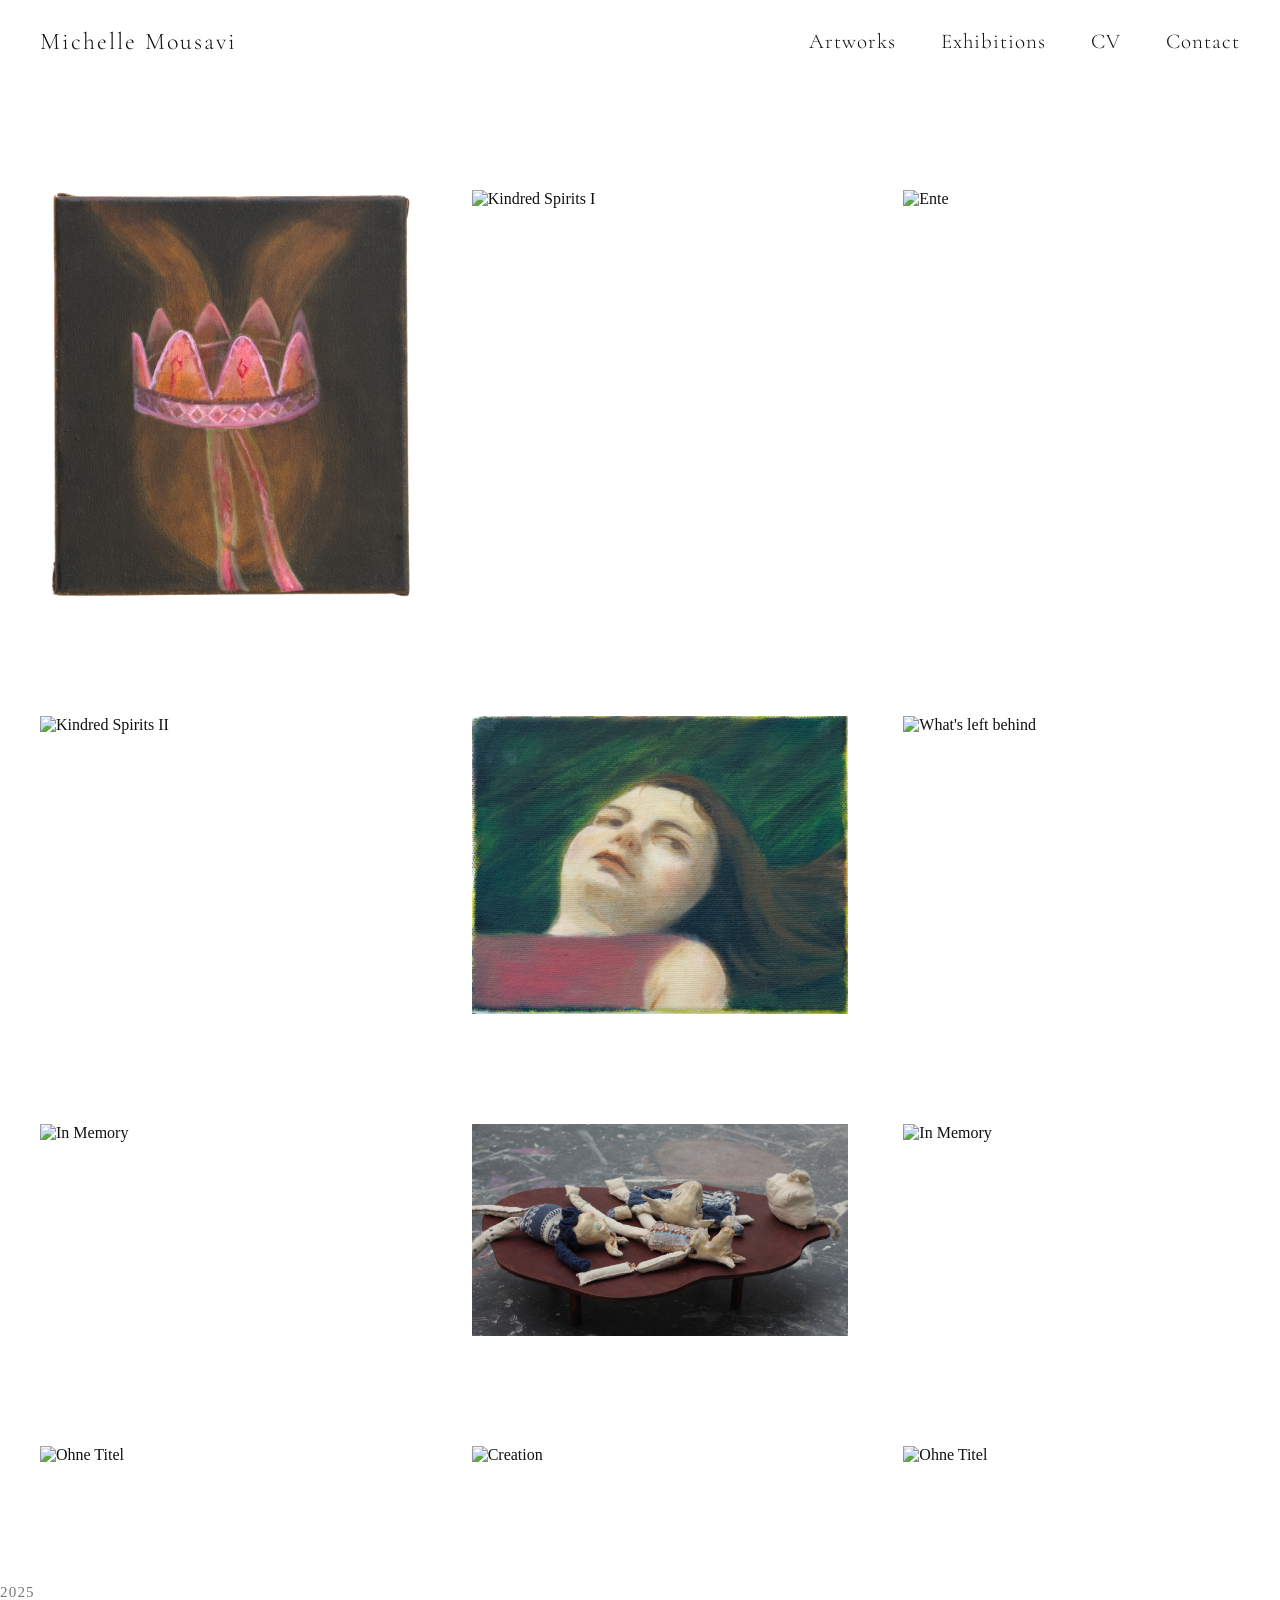
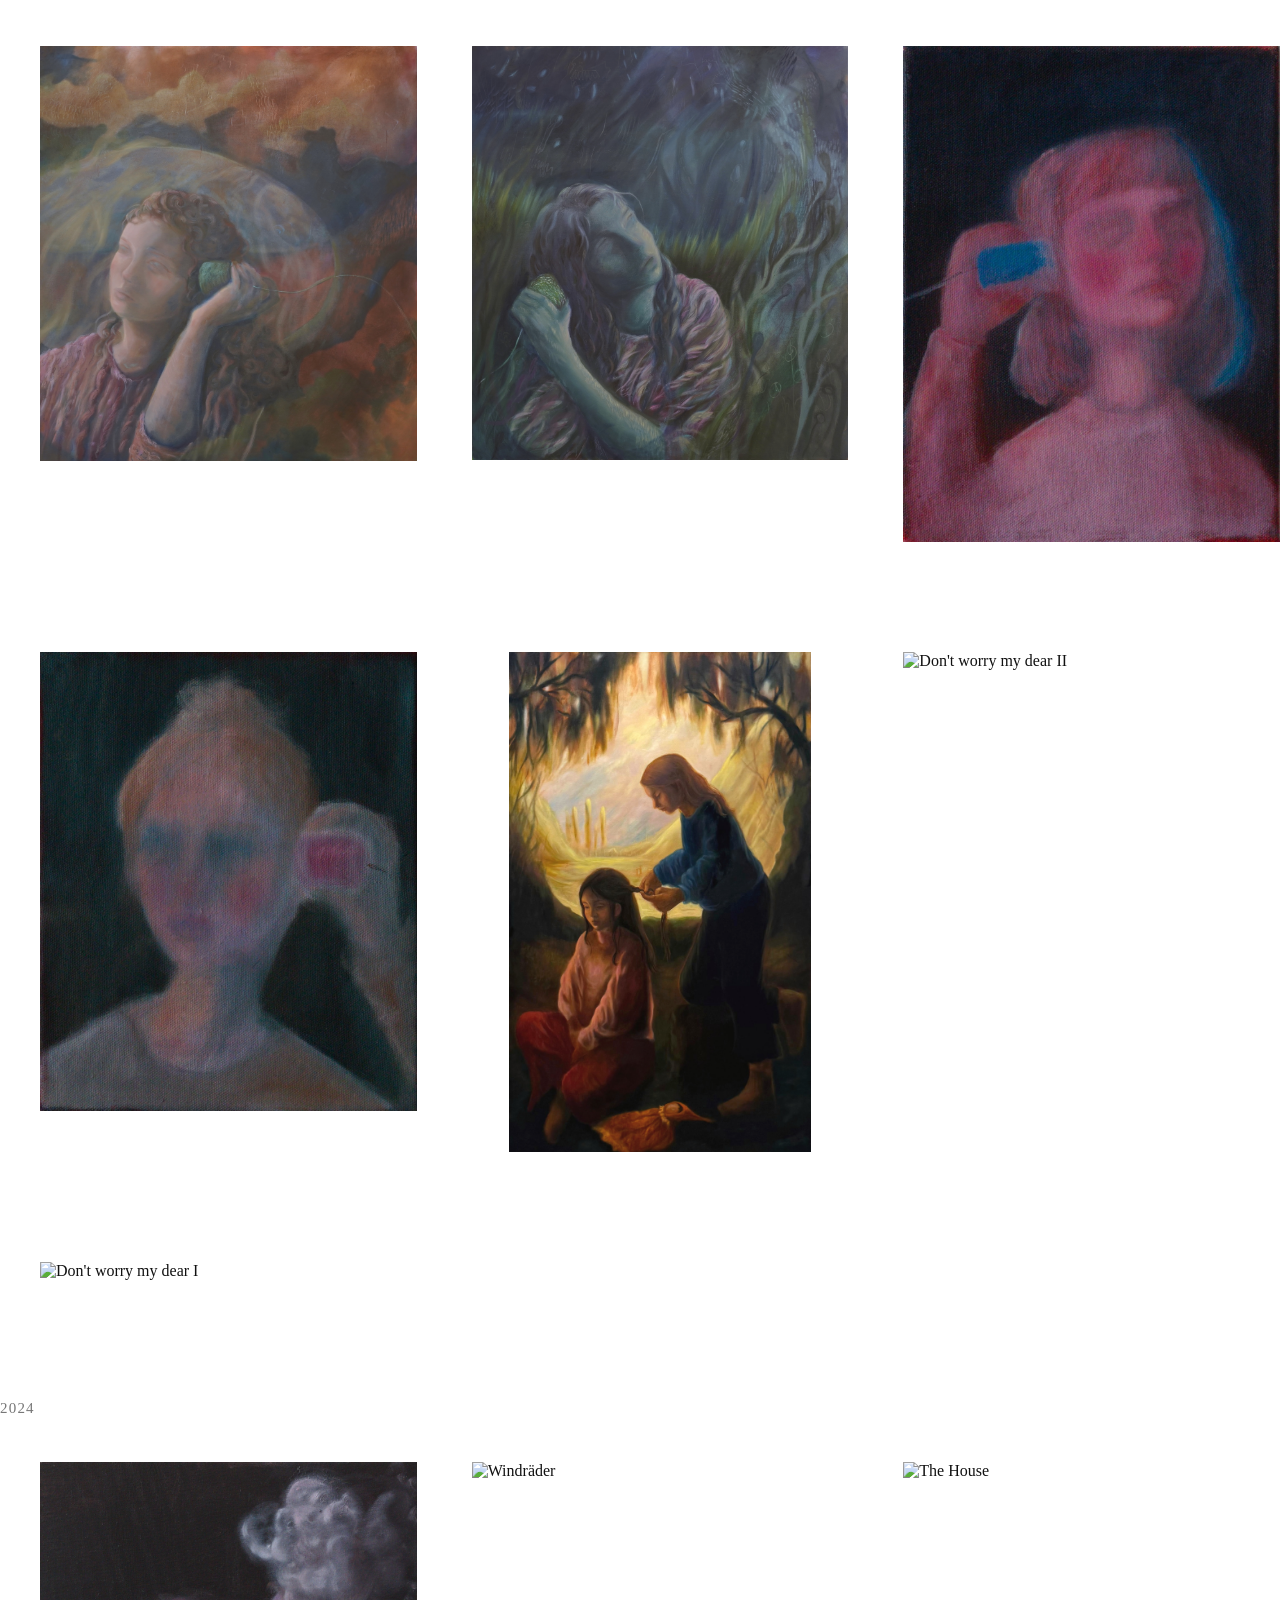
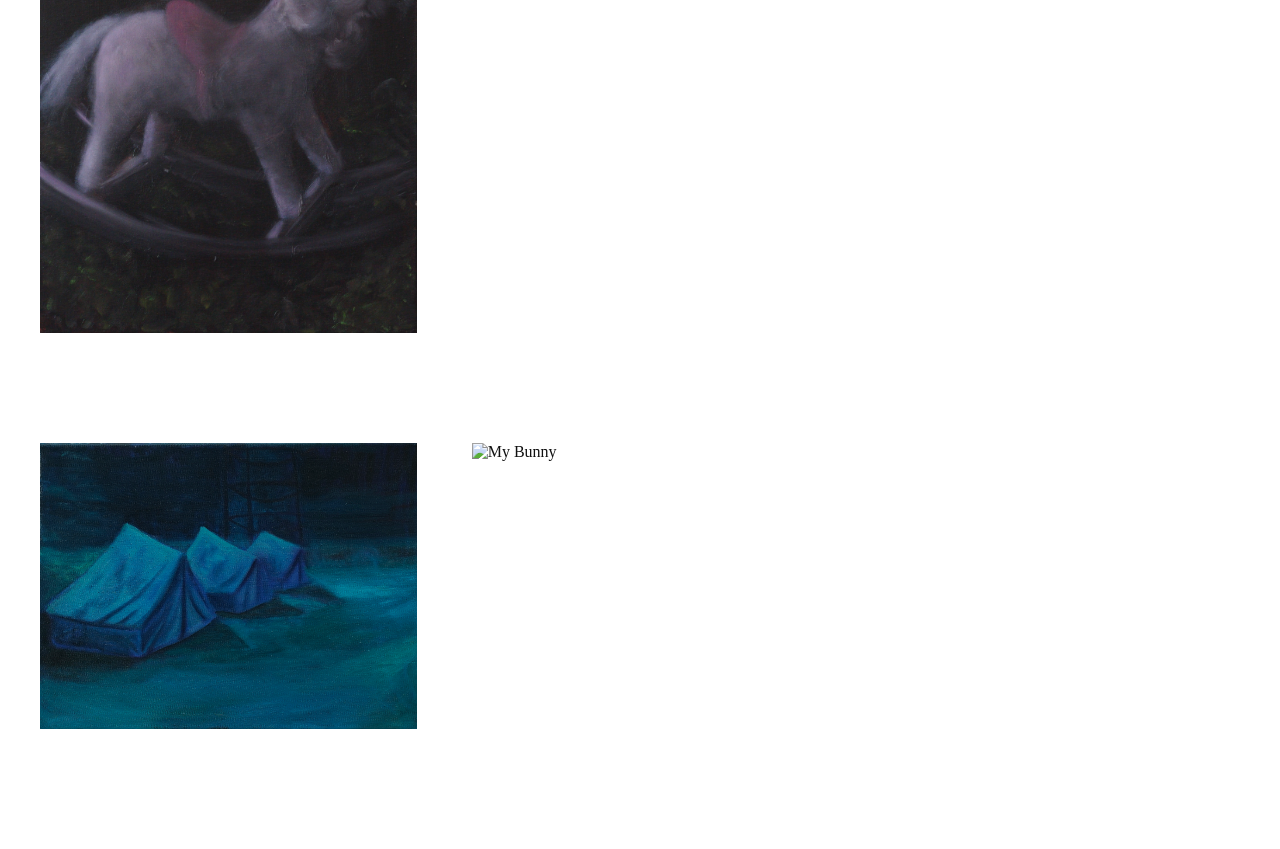
==== artworks.html @ 3b8786b0 "add website" ====
<!DOCTYPE html>
<html lang="en">

<head>

    <meta charset="UTF-8">

    <meta name="viewport" content="width=device-width, initial-scale=1.0">

    <title>Artworks — Michelle Mousavi</title>

    <link rel="preconnect" href="https://fonts.googleapis.com">
    <link rel="preconnect" href="https://fonts.gstatic.com" crossorigin>

    <link
        href="https://fonts.googleapis.com/css2?family=Cormorant+Garamond:wght@300;400&family=Inter:wght@300;400&display=swap"
        rel="stylesheet">

    <link rel="stylesheet" href="style.css">

</head>


<body class="artworks-page">


    <!-- =========================
         TOP MENU
         ========================= -->

    <nav class="top-menu artworks-top-menu">

        <a href="index.html" class="menu-name">
            Michelle Mousavi
        </a>

        <div class="menu-links">

            <a href="artworks.html">Artworks</a>
            <a href="exhibitions.html">Exhibitions</a>
            <a href="cv.html">CV</a>
            <a href="contact.html">Contact</a>

        </div>

    </nav>



    <!-- =========================
         ARTWORKS
         ========================= -->

    <main class="painting-content">


        <!-- =========================
             2026
             ========================= -->

        <section class="painting-year">

            <h2>2026</h2>

            <div class="painting-grid">


                <article class="painting-item">

                    <img
                        src="images/paintings/Alborz1-2026.jpg"
                        alt="Alborz I">

                    <div class="painting-info">

                        <h3>Alborz I</h3>
                        <p>2026</p>
                        <p>Oil on canvas</p>
                        <p>81 × 60 cm</p>

                    </div>

                </article>


              


                <article class="painting-item">

                    <img
                        src="images/paintings/The Companions-2026.jpg"
                        alt="The Companions">

                    <div class="painting-info">

                        <h3>The Companions</h3>
                        <p>2026</p>
                        <p>Oil on canvas</p>
                        <p>162 × 130 cm</p>

                    </div>

                </article>
                 <article class="painting-item">

                    <img
                        src="images/paintings/Alborz2-2026.jpg"
                        alt="Alborz II">

                    <div class="painting-info">

                        <h3>Alborz II</h3>
                        <p>2026</p>
                        <p>Oil on canvas</p>
                        <p>160 × 50 cm</p>

                    </div>

                </article>

                <article class="painting-item">

                    <img
                        src="images/paintings/Karuna-2026.jpg"
                        alt="Karūna">

                    <div class="painting-info">

                        <h3>Karūna</h3>
                        <p>2026</p>
                        <p>Oil on canvas</p>
                        <p>25 × 23 cm</p>

                    </div>

                </article>


               

                <article class="painting-item">

                    <img
                        src="images/paintings/Kindred Spirits1-2026.jpg"
                        alt="Kindred Spirits I">

                    <div class="painting-info">

                        <h3>Kindred Spirits I</h3>
                        <p>2026</p>
                        <p>Oil on canvas</p>
                        <p>140 × 180 cm</p>

                    </div>

                </article>
             <article class="painting-item">

                    <img
                        src="images/paintings/Ente-2026.jpg"
                        alt="Ente">

                    <div class="painting-info">

                        <h3>Ente</h3>
                        <p>2026</p>
                        <p>Oil on canvas</p>
                        <p>40 × 30 cm</p>

                    </div>

                </article>

                <article class="painting-item">

                    <img
                        src="images/paintings/Kindred Spirits2-2026.jpg"
                        alt="Kindred Spirits II">

                    <div class="painting-info">

                        <h3>Kindred Spirits II</h3>
                        <p>2026</p>
                        <p>Oil on canvas</p>
                        <p>30 × 25 cm</p>

                    </div>

                </article>
                 <article class="painting-item">

                    <img
                        src="images/paintings/portrait-2026.jpg"
                        alt="Ohne Titel">

                    <div class="painting-info">

                        <h3>Ohne Titel</h3>
                        <p>2026</p>
                        <p>Oil on canvas</p>
                        <p>18 × 23 cm</p>

                    </div>

                </article>

                <article class="painting-item">

                    <img
                        src="images/paintings/What's left behind-2026.jpg"
                        alt="What's left behind">

                    <div class="painting-info">

                        <h3>What's left behind</h3>
                        <p>2026</p>
                        <p>Oil on canvas</p>
                        <p>32 × 25 cm</p>

                    </div>

                </article>

                
       <article class="painting-item">

    <img
        src="images/paintings/Lamb-2026.JPG"
        alt="In Memory">

    <div class="painting-info">

        <h3>In Memory</h3>
        <p>2026</p>
        <p>Mixed media</p>
        <p></p>

    </div>

</article>


<article class="painting-item">

    <img
        src="images/paintings/tisch-2026.jpg"
        alt="In Memory">

    <div class="painting-info">

        <h3>In Memory</h3>
        <p>2026</p>
        <p>Mixed media</p>
        <p></p>

    </div>

</article>


<article class="painting-item">

    <img
        src="images/paintings/bunnysc-2026.jpg"
        alt="In Memory">

    <div class="painting-info">

        <h3>In Memory</h3>
        <p>2026</p>
        <p>Mixed media</p>
        <p></p>

    </div>

</article>
      


                <article class="painting-item">

                    <img
                        src="images/paintings/Box-2026.jpg"
                        alt="Ohne Titel">

                    <div class="painting-info">

                        <h3>Ohne Titel</h3>
                        <p>2026</p>
                        <p>Oil on canvas</p>
                        <p>81 × 60 cm</p>

                    </div>

                </article>
            <article class="painting-item">

                    <img
                        src="images/paintings/Creation-2026.jpg"
                        alt="Creation">

                    <div class="painting-info">

                        <h3>Creation</h3>
                        <p>2026</p>
                        <p>Oil on canvas</p>
                        <p>32 × 25 cm</p>

                    </div>

                </article>

                <article class="painting-item">

                    <img
                        src="images/paintings/Hase-2026.jpg"
                        alt="Ohne Titel">

                    <div class="painting-info">

                        <h3>Ohne Titel</h3>
                        <p>2026</p>
                        <p>Oil on canvas</p>
                        <p>32 × 25 cm</p>

                    </div>

                </article>


                

            </div>

        </section>



        <!-- =========================
             2025
             ========================= -->

        <section class="painting-year">

            <h2>2025</h2>

            <div class="painting-grid">


                <article class="painting-item">

                    <img
                        src="images/paintings/resonanz1-2025.jpg"
                        alt="Resonanz I">

                    <div class="painting-info">

                        <h3>Resonanz I</h3>
                        <p>2025</p>
                        <p>Oil on canvas</p>
                        <p>110 × 100 cm</p>

                    </div>

                </article>


                <article class="painting-item">

                    <img
                        src="images/paintings/resonanz2-2025.jpg"
                        alt="Resonanz II">

                    <div class="painting-info">

                        <h3>Resonanz II</h3>
                        <p>2025</p>
                        <p>Oil on canvas</p>
                        <p>110 × 100 cm</p>

                    </div>

                </article>


                <article class="painting-item">

                    <img
                        src="images/paintings/talk1.jpg"
                        alt="The way we talk I">

                    <div class="painting-info">

                        <h3>The way we talk I</h3>
                        <p>2025</p>
                        <p>Oil on canvas</p>
                        <p>33 × 25 cm</p>

                    </div>

                </article>


                <article class="painting-item">

                    <img
                        src="images/paintings/talk2.jpg"
                        alt="The way we talk II">

                    <div class="painting-info">

                        <h3>The way we talk II</h3>
                        <p>2025</p>
                        <p>Oil on canvas</p>
                        <p>32 × 26 cm</p>

                    </div>

                </article>


                <article class="painting-item">

                    <img
                        src="images/paintings/bobita-2025.JPEG"
                        alt="Bóbita">

                    <div class="painting-info">

                        <h3>Bóbita</h3>
                        <p>2025</p>
                        <p>Oil on canvas</p>
                        <p>130 × 80 cm</p>

                    </div>

                </article>


                <article class="painting-item">

                    <img
                        src="images/paintings/dontworry2.jpg"
                        alt="Don't worry my dear II">

                    <div class="painting-info">

                        <h3>Don't worry my dear II</h3>
                        <p>2025</p>
                        <p>Oil on canvas</p>
                        <p>50 × 60 cm</p>

                    </div>

                </article>


                <article class="painting-item">

                    <img
                        src="images/paintings/dontworry1.jpg"
                        alt="Don't worry my dear I">

                    <div class="painting-info">

                        <h3>Don't worry my dear I</h3>
                        <p>2025</p>
                        <p>Oil on canvas</p>
                        <p>30 × 40 cm</p>

                    </div>

                </article>

            </div>

        </section>



        <!-- =========================
             2024
             ========================= -->

        <section class="painting-year">

            <h2>2024</h2>

            <div class="painting-grid">


                <article class="painting-item">

                    <img
                        src="images/paintings/rockinghorse-2025.jpg"
                        alt="Rocking Horse">

                    <div class="painting-info">

                        <h3>Rocking Horse</h3>
                        <p>2024</p>
                        <p>Oil on canvas</p>
                        <p>40 × 30 cm</p>

                    </div>

                </article>


                <article class="painting-item">

                    <img
                        src="images/paintings/Windräder-2024.jpg"
                        alt="Windräder">

                    <div class="painting-info">

                        <h3>Windräder</h3>
                        <p>2024</p>
                        <p>Oil on canvas</p>
                        <p>150 × 130 cm</p>

                    </div>

                </article>
                 <article class="painting-item">

                    <img
                        src="images/paintings/house-2024.jpg"
                        alt="The House">

                    <div class="painting-info">

                        <h3> The House</h3>
                        <p>2024</p>
                        <p>Oil on canvas</p>
                        <p>30 × 30 cm</p>

                    </div>

                </article>
                 <article class="painting-item">

                    <img
                        src="images/paintings/tents-2024.JPG"
                        alt="Three tents">

                    <div class="painting-info">

                        <h3> Three tents</h3>
                        <p>2024</p>
                        <p>Oil on canvas</p>
                        <p>42 × 31 cm</p>

                    </div>

                </article>
                  <article class="painting-item">

                    <img
                        src="images/paintings/Mybunny-2024.jpg"
                        alt="My Bunny">

                    <div class="painting-info">

                        <h3> My Bunny</h3>
                        <p>2024</p>
                        <p>Oil on canvas</p>
                        <p>120 × 80 cm</p>

                    </div>

                </article>

            </div>

        </section>

    </main>



    <!-- =========================
         LIGHTBOX
         ========================= -->

    <div class="painting-lightbox" id="paintingLightbox">

        <button
            class="lightbox-close"
            id="lightboxClose"
            aria-label="Close">
            ×
        </button>

        <div class="lightbox-content">

            <img
                id="lightboxImage"
                src=""
                alt="">

            <div class="lightbox-info">

                <h3 id="lightboxTitle"></h3>

                <p id="lightboxYear"></p>

                <p id="lightboxMaterial"></p>

                <p id="lightboxSize"></p>

            </div>

        </div>

    </div>



    <!-- =========================
         SCRIPT
         ========================= -->

    <script>

        const paintings =
            document.querySelectorAll(".painting-item");

        const lightbox =
            document.getElementById("paintingLightbox");

        const lightboxImage =
            document.getElementById("lightboxImage");

        const lightboxTitle =
            document.getElementById("lightboxTitle");

        const lightboxYear =
            document.getElementById("lightboxYear");

        const lightboxMaterial =
            document.getElementById("lightboxMaterial");

        const lightboxSize =
            document.getElementById("lightboxSize");

        const lightboxClose =
            document.getElementById("lightboxClose");


        paintings.forEach(function(painting) {

            painting.addEventListener("click", function() {

                const image =
                    painting.querySelector("img");

                const info =
                    painting.querySelector(".painting-info");

                const details =
                    info.querySelectorAll("p");

                lightboxImage.src =
                    image.src;

                lightboxImage.alt =
                    image.alt;

                lightboxTitle.textContent =
                    info.querySelector("h3").textContent;

                lightboxYear.textContent =
                    details[0].textContent;

                lightboxMaterial.textContent =
                    details[1].textContent;

                lightboxSize.textContent =
                    details[2].textContent;

                lightbox.classList.add("lightbox-open");

                document.body.style.overflow = "hidden";

            });

        });


        function closePainting() {

            lightbox.classList.remove("lightbox-open");

            document.body.style.overflow = "";

        }


        lightboxClose.addEventListener(
            "click",
            closePainting
        );


        lightbox.addEventListener(
            "click",
            function(event) {

                if (event.target === lightbox) {

                    closePainting();

                }

            }
        );


        document.addEventListener(
            "keydown",
            function(event) {

                if (event.key === "Escape") {

                    closePainting();

                }

            }
        );

    </script>


</body>

</html>
---- style.css ----
/* =========================
   BASIC
   ========================= */

* {
    box-sizing: border-box;
}

body {
    margin: 0;
    padding: 0;
    width: 100%;
    min-height: 100%;
}

body {
    background: #ffffff;
    font-family: "Cormorant Garamond", serif;
}


/* =========================
   ENTRANCE
   ========================= */

.entrance {
    position: relative;

    width: 100vw;
    height: 100vh;
    height: 100dvh;

    overflow: hidden;

    background: #ffffff;
}


/* =========================
   MAIN IMAGE
   ========================= */

.entrance img {
    position: absolute;

    top: 0;
    left: 0;

    width: 100vw;
    height: 100vh;
    height: 100dvh;

    object-fit: cover;
    object-position: center center;

    display: block;
}


/* =========================
   SUBTLE WHITE FADE
   ========================= */

.entrance::after {
    content: "";

    position: absolute;
    inset: 0;

    background: rgba(255, 255, 255, 0.08);

    pointer-events: none;
}


/* =========================
   NAVIGATION
   ========================= */

.navigation {
    position: absolute;

    top: 30px;
    left: 35px;

    z-index: 20;

    display: flex;
    align-items: center;

    gap: 25px;
}


/* =========================
   ARTIST NAME BUTTON
   ========================= */

.artist-button {
    all: unset;

    position: relative;

    color: white;

    font-family: "Cormorant Garamond", serif;

    font-size: 24px;

    font-weight: 300;

    letter-spacing: 2px;

    cursor: pointer;

    white-space: nowrap;
}


/* =========================
   MENU SYMBOL
   ========================= */

.menu-symbol {
    all: unset;

    width: 25px;
    height: 20px;

    display: flex;
    flex-direction: column;
    justify-content: center;

    gap: 5px;

    cursor: pointer;

    position: relative;

    background: transparent !important;
    border: none !important;
    outline: none !important;
    box-shadow: none !important;

    padding: 0 !important;
    margin: 0 !important;

    appearance: none;
    -webkit-appearance: none;
}


/* Menu lines */

.menu-symbol span {
    display: block;

    width: 25px;
    height: 1px;

    background: white;

    transition:
        transform 0.45s ease,
        opacity 0.45s ease;
}


/* =========================
   MENU SYMBOL ANIMATION
   ========================= */

.navigation:hover .menu-symbol span:nth-child(1) {
    transform: translateX(-14px);
    transition-delay: 0s;
}

.navigation:hover .menu-symbol span:nth-child(2) {
    transform: translateX(-14px);
    transition-delay: 0.08s;
}

.navigation:hover .menu-symbol span:nth-child(3) {
    transform: translateX(-14px);
    transition-delay: 0.16s;
}


/* =========================
   TOP MENU
   ========================= */

.top-menu {
    position: absolute;

    top: 0;
    left: 0;

    z-index: 30;

    width: 100%;

    min-height: 82px;

    padding: 0 40px;

    background: #ffffff;

    border-bottom: 0px solid #d8d8d8;

    display: flex;
    align-items: center;

    justify-content: space-between;

    transform: translateY(-100%);

    transition:
        transform 0.8s cubic-bezier(0.22, 1, 0.36, 1);
}


/* Menu opens */

.top-menu.menu-open {
    transform: translateY(0);
}


/* =========================
   NAME INSIDE MENU
   ========================= */

.menu-name {
    all: unset;

    color: #111111;

    font-family: "Cormorant Garamond", serif;

    font-size: 24px;

    font-weight: 300;

    letter-spacing: 2px;

    cursor: pointer;

    white-space: nowrap;
}


/* =========================
   MENU LINKS
   ========================= */

.menu-links {
    display: flex;

    align-items: center;

    justify-content: flex-end;

    gap: 45px;

    white-space: nowrap;
}


.menu-links a {
    display: inline-block;

    color: #111111;

    text-decoration: none;

    font-family: "Cormorant Garamond", serif;

    font-size: 21px;

    font-weight: 300;

    letter-spacing: 1px;

    white-space: nowrap;

    transition: opacity 0.3s ease;
}


.menu-links a:hover {
    opacity: 0.45;
}


/* =================================================
   TABLET
   ================================================= */

@media (max-width: 900px) {

    .top-menu {
        padding: 0 25px;
    }

    .menu-links {
        gap: 25px;
    }

    .menu-links a {
        font-size: 18px;
    }

    .menu-name {
        font-size: 21px;
    }
}


/* =================================================
   PHONE
   ================================================= */

@media (max-width: 650px) {

    /* Entrance navigation */

    .navigation {
        top: 20px;
        left: 20px;

        gap: 18px;
    }


    .artist-button {
        font-size: 18px;

        letter-spacing: 1.5px;
    }


    .menu-symbol {
        width: 22px;
        height: 18px;

        gap: 4px;
    }


    .menu-symbol span {
        width: 22px;
    }


    /* -------------------------
       Open menu
       ------------------------- */

    .top-menu {
        min-height: 82px;

        padding: 12px 20px;

        display: grid;

        grid-template-columns: auto 1fr;

        align-items: center;

        column-gap: 20px;
    }


    /* Artist name */

    .menu-name {
        font-size: 17px;

        letter-spacing: 1.2px;

        white-space: nowrap;
    }


    /* -------------------------
       Links become a 2 × 2 grid
       ------------------------- */

    .menu-links {

        display: grid;

        grid-template-columns: repeat(2, auto);

        grid-template-rows: repeat(2, auto);

        justify-content: end;

        align-items: center;

        column-gap: 18px;

        row-gap: 2px;

        white-space: normal;
    }


    .menu-links a {

        display: block;

        font-size: 15px;

        line-height: 1.25;

        letter-spacing: 0.5px;

        white-space: nowrap;
    }

}


/* =================================================
   VERY SMALL PHONES
   ================================================= */

@media (max-width: 380px) {

    .top-menu {
        padding: 10px 15px;

        column-gap: 12px;
    }


    .menu-name {
        font-size: 15px;

        letter-spacing: 1px;
    }


    .menu-links {

        column-gap: 12px;

        row-gap: 1px;
    }


    .menu-links a {

        font-size: 14px;

        letter-spacing: 0.3px;
    }

}

/* =================================================
   CV PAGE
   ================================================= */

/* Gesamte CV-Seite */

.cv-page {
    background: #ffffff;
    color: #111111;

    font-family: Georgia, "Times New Roman", serif;
}


/* =================================================
   CV CONTENT
   ================================================= */

.cv-content {

    width: 100%;

    max-width: 1250px;

    margin: 0 auto;

    padding: 150px 60px 100px;

    display: grid;

    grid-template-columns: 320px 1fr;

    column-gap: 110px;

    align-items: start;
}


/* =================================================
   PORTRAIT
   ================================================= */

.cv-image {

    width: 100%;

    position: sticky;

    top: 120px;
}


.cv-image img {

    display: block;

    width: 100%;

    height: auto;

    object-fit: cover;
}


/* =================================================
   CV TEXT
   ================================================= */

.cv-text {

    max-width: 760px;
}


/* CV Überschrift */

.cv-text h1 {

    margin: 0 0 80px;

    font-family: Georgia, "Times New Roman", serif;

    font-size: 32px;

    font-weight: 400;

    letter-spacing: 0;
}


/* =================================================
   SECTIONS
   ================================================= */

.cv-section {

    margin-bottom: 85px;
}


/* EDUCATION / SELECTED EXHIBITIONS */

.cv-section h2 {

    margin: 0 0 35px;

    font-family: Georgia, "Times New Roman", serif;

    font-size: 16px;

    font-weight: 400;

    letter-spacing: 0;

    text-transform: uppercase;
}


/* =================================================
   SUBSECTIONS
   ================================================= */

.cv-subsection {

    margin-top: 50px;
}


/* SOLO / GROUP EXHIBITIONS */

.cv-subsection h3 {

    margin: 0 0 25px;

    font-family: Georgia, "Times New Roman", serif;

    font-size: 14px;

    font-weight: 400;

    letter-spacing: 0;
}


/* =================================================
   CV ENTRIES
   ================================================= */

.cv-entry {

    display: grid;

    grid-template-columns: 90px 1fr;

    column-gap: 25px;

    margin-bottom: 24px;

    font-family: Georgia, "Times New Roman", serif;

    font-size: 15px;

    line-height: 1.55;

    font-weight: 400;
}


/* Jahreszahlen */

.cv-year {

    font-weight: 400;

    letter-spacing: 0;
}


/* Beschreibung / Orte */

.cv-description {

    max-width: 650px;

    font-weight: 400;
}


/* =================================================
   AUSSTELLUNGSTITEL
   ================================================= */

/* Ausstellungstitel etwas stärker */

.cv-description strong {

    font-weight: 600;
}


/* Abstand zwischen mehreren Ausstellungen */

.cv-description div {

    margin-bottom: 8px;
}


.cv-description div:last-child {

    margin-bottom: 0;
}


/* =================================================
   TABLET
   ================================================= */

@media (max-width: 900px) {

    .cv-content {

        grid-template-columns: 220px 1fr;

        column-gap: 60px;

        padding: 130px 35px 80px;
    }


    .cv-text h1 {

        margin-bottom: 60px;

        font-size: 28px;
    }


    .cv-entry {

        grid-template-columns: 70px 1fr;

        column-gap: 18px;

        font-size: 14px;
    }

}


/* =================================================
   PHONE
   ================================================= */

@media (max-width: 650px) {

    .cv-content {

        display: block;

        padding: 110px 20px 60px;
    }


    /* Bild */

    .cv-image {

        position: relative;

        top: auto;

        width: 100%;

        max-width: 280px;

        margin-bottom: 55px;
    }


    /* CV Überschrift */

    .cv-text h1 {

        margin-bottom: 55px;

        font-size: 27px;
    }


    /* Sections */

    .cv-section {

        margin-bottom: 60px;
    }


    .cv-section h2 {

        margin-bottom: 30px;

        font-size: 14px;
    }


    /* Subsections */

    .cv-subsection {

        margin-top: 40px;
    }


    /* Entries */

    .cv-entry {

        grid-template-columns: 55px 1fr;

        column-gap: 15px;

        margin-bottom: 22px;

        font-size: 14px;

        line-height: 1.5;
    }

}


/* =================================================
   VERY SMALL PHONES
   ================================================= */

@media (max-width: 380px) {

    .cv-content {

        padding-left: 15px;

        padding-right: 15px;
    }


    .cv-entry {

        grid-template-columns: 50px 1fr;

        column-gap: 12px;

        font-size: 13px;
    }

}


/* =================================================
   AUSSTELLUNGSTITEL
   ================================================= */

/*
   Alles innerhalb von <strong>
   wird leicht fett dargestellt.

   Beispiel:

   <strong>Chasing Clouds</strong><br>
   Galerie Jakob

   Ergebnis:

   Chasing Clouds      ← leicht fett
   Galerie Jakob       ← normal
*/

.cv-description strong {

    font-weight: 500;
}


/* Abstand zwischen mehreren Ausstellungen */

.cv-description div {

    margin-bottom: 8px;
}


.cv-description div:last-child {

    margin-bottom: 0;
}


/* =================================================
   TABLET
   ================================================= */

@media (max-width: 900px) {

    .cv-content {

        grid-template-columns: 220px 1fr;

        column-gap: 60px;

        padding: 130px 35px 80px;
    }


    .cv-text h1 {

        margin-bottom: 60px;

        font-size: 28px;
    }


    .cv-entry {

        grid-template-columns: 70px 1fr;

        column-gap: 18px;

        font-size: 13px;
    }

}


/* =================================================
   PHONE
   ================================================= */

@media (max-width: 650px) {

    .cv-content {

        display: block;

        padding: 110px 20px 60px;
    }


    /* Bild */

    .cv-image {

        position: relative;

        top: auto;

        width: 100%;

        max-width: 280px;

        margin-bottom: 55px;
    }


    /* CV Überschrift */

    .cv-text h1 {

        margin-bottom: 55px;

        font-size: 26px;
    }


    /* Sections */

    .cv-section {

        margin-bottom: 60px;
    }


    .cv-section h2 {

        margin-bottom: 30px;

        font-size: 11px;
    }


    /* Subsections */

    .cv-subsection {

        margin-top: 40px;
    }


    /* Entries */

    .cv-entry {

        grid-template-columns: 55px 1fr;

        column-gap: 15px;

        margin-bottom: 22px;

        font-size: 13px;

        line-height: 1.55;
    }

}


/* =================================================
   VERY SMALL PHONES
   ================================================= */

@media (max-width: 380px) {

    .cv-content {

        padding-left: 15px;

        padding-right: 15px;
    }


    .cv-entry {

        grid-template-columns: 50px 1fr;

        column-gap: 12px;

        font-size: 12.5px;
    }

}
/* =================================================
   PERMANENT MENU ON INNER PAGES
   ================================================= */

.cv-top-menu {
    position: fixed;

    top: 0;
    left: 0;

    z-index: 100;

    width: 100%;

    min-height: 82px;

    padding: 0 40px;

    background: #ffffff;

    border-bottom: 0px solid #111111;

    display: flex;

    align-items: center;

    justify-content: space-between;

    transform: translateY(0);

    transition: none;
}
@media (max-width: 650px) {

    .cv-top-menu {
        min-height: 82px;

        padding: 12px 20px;

        display: grid;

        grid-template-columns: auto 1fr;

        align-items: center;

        column-gap: 20px;
    }

}

/* =================================================
   CONTACT PAGE
   ================================================= */

.contact-page {

    background: #ffffff;

    color: #111111;

    font-family: Georgia, "Times New Roman", serif;
}


/* =================================================
   PERMANENT MENU
   ================================================= */

.contact-top-menu {

    position: fixed;

    top: 0;
    left: 0;

    z-index: 100;

    width: 100%;

    min-height: 82px;

    padding: 0 40px;

    background: #ffffff;

    border-bottom: 0px solid #111111;

    display: flex;

    align-items: center;

    justify-content: space-between;

    transform: translateY(0);

    transition: none;
}


/* =================================================
   CONTACT CONTENT
   ================================================= */

.contact-content {

    max-width: 1250px;

    margin: 0 auto;

    padding: 220px 60px 100px;
}


/* =================================================
   CONTACT HEADING
   ================================================= */

.contact-content h1 {

    margin: 0 0 60px;

    font-family: Georgia, "Times New Roman", serif;

    font-size: 32px;

    font-weight: 400;

    letter-spacing: 0;
}


/* =================================================
   CONTACT DETAILS
   ================================================= */

.contact-details {

    display: flex;

    flex-direction: column;

    align-items: flex-start;

    gap: 18px;
}


.contact-details a {

    color: #111111;

    font-family: Georgia, "Times New Roman", serif;

    font-size: 17px;

    font-weight: 400;

    text-decoration: none;

    border-bottom: 1px solid transparent;

    transition:
        opacity 0.3s ease,
        border-color 0.3s ease;
}


.contact-details a:hover {

    opacity: 0.5;

    border-bottom-color: #111111;
}


/* =================================================
   MOBILE
   ================================================= */

@media (max-width: 650px) {

    .contact-top-menu {

        min-height: 82px;

        padding: 12px 20px;

        display: grid;

        grid-template-columns: auto 1fr;

        align-items: center;

        column-gap: 20px;
    }


    .contact-content {

        padding: 150px 20px 60px;
    }


    .contact-content h1 {

        margin-bottom: 45px;

        font-size: 27px;
    }


    .contact-details {

        gap: 16px;
    }


    .contact-details a {

        font-size: 15px;
    }

}


/* =================================================
   VERY SMALL PHONES
   ================================================= */

@media (max-width: 380px) {

    .contact-content {

        padding-left: 15px;

        padding-right: 15px;
    }

}

/* =================================================
   ARTWORKS PAGE
   ================================================= */

.artworks-page {

    background: #ffffff;

    color: #111111;

    font-family: Georgia, "Times New Roman", serif;
}


/* =================================================
   PERMANENT MENU
   ================================================= */

.artworks-top-menu {

    position: fixed;

    top: 0;
    left: 0;

    z-index: 100;

    width: 100%;

    min-height: 82px;

    padding: 0 40px;

    background: #ffffff;

    border-bottom: 0px solid #111111;

    display: flex;

    align-items: center;

    justify-content: space-between;

    transform: translateY(0);

    transition: none;
}


/* =================================================
   ARTWORK CATEGORIES
   ================================================= */

.artworks-content {

    width: 100%;

    padding: 140px 40px 80px;

    display: grid;

    grid-template-columns: 1fr 1fr;

    gap: 35px;
}


.artwork-category {

    position: relative;

    display: block;

    text-decoration: none;

    color: #111111;

    overflow: hidden;
}


/* Images */

.artwork-category img {

    display: block;

    width: 100%;

    height: 70vh;

    object-fit: cover;

    transition: transform 0.7s ease;
}


/* Slight image movement */

.artwork-category:hover img {

    transform: scale(1.02);
}


/* =================================================
   CATEGORY TITLE
   ================================================= */

.artwork-category-title {

    position: absolute;

    left: 30px;

    bottom: 25px;

    color: #ffffff;

    font-family: Georgia, "Times New Roman", serif;

    font-size: 24px;

    font-weight: 400;

    letter-spacing: 0;

    text-shadow: 0 1px 8px rgba(0, 0, 0, 0.15);

    transition: opacity 0.3s ease;
}


.artwork-category:hover .artwork-category-title {

    opacity: 0.65;
}


/* =================================================
   MOBILE
   ================================================= */

@media (max-width: 650px) {

    .artworks-top-menu {

        min-height: 82px;

        padding: 12px 20px;

        display: grid;

        grid-template-columns: auto 1fr;

        align-items: center;

        column-gap: 20px;
    }


    .artworks-content {

        display: flex;

        flex-direction: column;

        gap: 20px;

        padding: 110px 20px 50px;
    }


    .artwork-category img {

        height: 65vh;

        min-height: 400px;
    }


    .artwork-category-title {

        left: 20px;

        bottom: 18px;

        font-size: 22px;
    }

}


/* =================================================
   VERY SMALL PHONES
   ================================================= */

@media (max-width: 380px) {

    .artworks-content {

        padding-left: 15px;

        padding-right: 15px;
    }


    .artwork-category img {

        height: 55vh;

        min-height: 350px;
    }

}


/* =================================================
   EXHIBITIONS PAGE
   ================================================= */

.exhibitions-page {

    margin: 0;

    background: #ffffff;

    color: #111111;
}


/* =================================================
   TOP MENU
   ================================================= */

.artwork-inner-menu {

    position: fixed;

    top: 0;
    left: 0;

    z-index: 100;

    width: 100%;

    min-height: 82px;

    padding: 0 40px;

    background: #ffffff;

    border-bottom: 0px solid #111111;

    display: flex;

    align-items: center;

    justify-content: space-between;
}


/* =================================================
   GALLERY
   ================================================= */

.exhibitions-gallery {

    width: 100%;

    max-width: 1350px;

    margin: 0 auto;

    padding: 140px 50px 120px;

    display: flex;

    flex-direction: column;

    gap: 110px;
}


/* =================================================
   ALL IMAGES
   ================================================= */

.exhibitions-gallery img {

    display: block;

    height: auto;

    max-height: 620px;

    object-fit: contain;

    cursor: pointer;

    transition:
        opacity 0.4s ease,
        transform 0.5s ease;
}





/* =================================================
   INDIVIDUAL IMAGE SIZES
   ================================================= */

/* Landscape / first image */

.exhibitions-gallery {
    width: 100%;
    max-width: none;
    margin: 0;
    padding: 140px 0 120px;
}


/* =================================================
   TABLET
   ================================================= */

@media (max-width: 900px) {

    .exhibitions-gallery {

        padding: 125px 30px 90px;

        gap: 85px;
    }


    .exhibitions-gallery img {

        max-height: 520px;
    }


    .exhibitions-gallery img:nth-child(1) {

        width: 72%;
    }


    .exhibitions-gallery img:nth-child(2) {

        width: 42%;
    }


    .exhibitions-gallery img:nth-child(3) {

        width: 100%;

        margin-left: 8%;
    }


    .exhibitions-gallery img:nth-child(4) {

        width: 100%;
    }

}


/* =================================================
   MOBILE
   ================================================= */

@media (max-width: 650px) {

    .artwork-inner-menu {

        min-height: 82px;

        padding: 12px 20px;

        display: grid;

        grid-template-columns: auto 1fr;

        align-items: center;

        column-gap: 20px;
    }


    .exhibitions-gallery {

        padding: 110px 20px 70px;

        gap: 65px;
    }


    .exhibitions-gallery img {

        max-height: 450px;

        width: auto;
    }


    /* Landscape */

    .exhibitions-gallery img:nth-child(1) {

        width: 100%;

        margin-left: 0;
    }


    /* Portrait */

    .exhibitions-gallery img:nth-child(2) {

        width: 62%;

        margin-left: auto;
    }


    /* Third */

    .exhibitions-gallery img:nth-child(3) {

        width: 88%;

        margin-left: 0;
    }


    /* Fourth */

    .exhibitions-gallery img:nth-child(4) {

        width: 68%;

        margin-left: auto;
    }

}


/* =================================================
   VERY SMALL PHONES
   ================================================= */

@media (max-width: 380px) {

    .exhibitions-gallery {

        padding-left: 15px;

        padding-right: 15px;

        gap: 50px;
    }


    .exhibitions-gallery img {

        max-height: 380px;
    }


    .exhibitions-gallery img:nth-child(1) {

        width: 100%;
    }


    .exhibitions-gallery img:nth-child(2) {

        width: 68%;
    }


    .exhibitions-gallery img:nth-child(3) {

        width: 92%;
    }


    .exhibitions-gallery img:nth-child(4) {

        width: 74%;
    }

}

/* =================================================
   LEGAL LINKS
   ================================================= */

.legal-links {

    margin-top: 120px;

    display: flex;

    gap: 25px;

}


.legal-links a {

    color: #c8c8c8;

    text-decoration: none;

    font-family: Georgia, "Times New Roman", serif;

    font-size: 12px;

    font-weight: 400;

    transition: color 0.3s ease;

}


.legal-links a:hover {

    color: #999999;

}
/* =================================================
   LEGAL / PRIVACY PAGES
   ================================================= */

.legal-page {

    margin: 0;

    background: #ffffff;

    color: #111111;

    font-family: Georgia, "Times New Roman", serif;

}


/* =================================================
   CONTENT
   ================================================= */

.legal-content {

    width: 100%;

    max-width: 850px;

    margin: 0 auto;

    padding: 155px 40px 120px;

}


/* =================================================
   MAIN TITLE
   ================================================= */

.legal-content > h1 {

    margin: 0 0 90px;

    font-family: Georgia, "Times New Roman", serif;

    font-size: 32px;

    font-weight: 400;

}


/* =================================================
   SECTIONS
   ================================================= */

.legal-section {

    margin-bottom: 65px;

}


.legal-section h2 {

    margin: 0 0 25px;

    font-family: Georgia, "Times New Roman", serif;

    font-size: 15px;

    font-weight: 600;

}


.legal-section p {

    max-width: 680px;

    margin: 0 0 20px;

    font-family: Georgia, "Times New Roman", serif;

    font-size: 15px;

    line-height: 1.7;

    font-weight: 400;

}


/* =================================================
   LINKS
   ================================================= */

.legal-section a {

    color: #111111;

    text-decoration: none;

    border-bottom: 1px solid #d8d8d8;

    transition: opacity 0.3s ease;

}


.legal-section a:hover {

    opacity: 0.5;

}


/* =================================================
   MOBILE
   ================================================= */

@media (max-width: 650px) {

    .artwork-inner-menu {

        min-height: 82px;

        padding: 12px 20px;

        display: grid;

        grid-template-columns: auto 1fr;

        align-items: center;

        column-gap: 20px;

    }


    .legal-content {

        padding: 115px 20px 80px;

    }


    .legal-content > h1 {

        margin-bottom: 65px;

        font-size: 27px;

    }


    .legal-section {

        margin-bottom: 50px;

    }


    .legal-section h2 {

        font-size: 14px;

        margin-bottom: 20px;

    }


    .legal-section p {

        font-size: 14px;

        line-height: 1.65;

    }

}


/* =================================================
   VERY SMALL PHONES
   ================================================= */

@media (max-width: 380px) {

    .legal-content {

        padding-left: 15px;

        padding-right: 15px;

    }


    .legal-content > h1 {

        font-size: 25px;

    }


    .legal-section p {

        font-size: 13px;

    }

}

/* =================================================
   PAINTING GALLERY — REFINED ARTWORK OVERVIEW
   ================================================= */

.painting-year {
    width: 100%;
    margin: 0 0 120px;
}

.painting-year h2 {
    margin: 0 0 45px;

    font-family: Georgia, "Times New Roman", serif;
    font-size: 15px;
    font-weight: 400;
    letter-spacing: 0.08em;

    color: #777777;
}

/* =================================================
   GRID
   ================================================= */

.painting-grid {
    display: grid;

    grid-template-columns: repeat(3, 1fr);

    column-gap: 55px;
    row-gap: 110px;

    width: calc(100% - 40px);
    max-width: 1250px;

    margin-left: 40px;
}



/* =================================================
   INDIVIDUAL WORK
   ================================================= */

.painting-item {
    position: relative;

    display: block;

    width: 100%;

    cursor: pointer;

    overflow: visible;
}


/* =================================================
   IMAGE
   ================================================= */

.painting-item img {
    display: block;

    width: 100%;
    height: auto;

    max-height: 500px;

    object-fit: contain;

    transition:
        opacity 0.4s ease,
        transform 0.5s ease;
}


/* Elegant, very subtle hover */

.painting-item:hover img {
    opacity: 0.88;
    transform: scale(1.008);
}


/* =================================================
   INFORMATION
   Hidden in overview.
   It is still present in HTML and used by JS
   for the lightbox.
   ================================================= */

.painting-info {
    display: none;
}


/* =================================================
   TABLET
   ================================================= */

@media (max-width: 900px) {

    .painting-grid {
        grid-template-columns: repeat(2, minmax(0, 1fr));

        column-gap: 35px;
        row-gap: 75px;
    }

    .painting-year {
        margin-bottom: 90px;
    }

    .painting-year h2 {
        margin-bottom: 35px;
        font-size: 14px;
    }

    .painting-item img {
        max-height: 480px;
    }
}


/* =================================================
   MOBILE
   ================================================= */

@media (max-width: 650px) {

    .painting-year {
        margin-bottom: 75px;
    }

    .painting-year h2 {
        margin-bottom: 30px;

        font-size: 14px;
        letter-spacing: 0.06em;
    }

    .painting-grid {
        grid-template-columns: 1fr;

        column-gap: 0;
        row-gap: 55px;

        max-width: 600px;
    }

    .painting-item img {
        max-height: none;
    }
}


/* =================================================
   VERY SMALL PHONES
   ================================================= */

@media (max-width: 380px) {

    .painting-grid {
        row-gap: 45px;
    }

    .painting-year h2 {
        font-size: 13px;
    }
}
/* =================================================
   PAINTING LIGHTBOX
   ================================================= */

.painting-lightbox {

    position: fixed;

    inset: 0;

    z-index: 500;

    display: flex;

    align-items: center;
    justify-content: center;

    padding: 60px;

    background: rgba(255, 255, 255, 0.96);

    opacity: 0;

    visibility: hidden;

    pointer-events: none;

    transition:
        opacity 0.35s ease,
        visibility 0.35s ease;
}


/* OPEN */

.painting-lightbox.lightbox-open {

    opacity: 1;

    visibility: visible;

    pointer-events: auto;
}


/* =================================================
   LIGHTBOX CONTENT
   ================================================= */

.lightbox-content {

    display: flex;

    align-items: center;

    justify-content: center;

    gap: 70px;

    max-width: 1200px;

    width: 100%;

    max-height: 90vh;
}


/* =================================================
   LARGE IMAGE
   ================================================= */

.lightbox-content > img {

    display: block;

    width: auto;

    max-width: 72vw;

    max-height: 82vh;

    object-fit: contain;
}


/* =================================================
   INFORMATION
   ================================================= */

.lightbox-info {

    width: 210px;

    flex-shrink: 0;

    font-family: Georgia, "Times New Roman", serif;

    color: #111111;
}


.lightbox-info h3 {

    margin: 0 0 22px;

    font-size: 21px;

    font-weight: 400;

    line-height: 1.25;
}


.lightbox-info p {

    margin: 0 0 7px;

    font-size: 14px;

    line-height: 1.4;

    font-weight: 400;
}


/* =================================================
   CLOSE
   ================================================= */

.lightbox-close {

    position: absolute;

    top: 25px;

    right: 35px;

    border: none;

    background: none;

    padding: 0;

    font-family: Georgia, "Times New Roman", serif;

    font-size: 34px;

    font-weight: 300;

    color: #111111;

    cursor: pointer;

    line-height: 1;

    transition: opacity 0.3s ease;
}


.lightbox-close:hover {

    opacity: 0.45;
}


/* =================================================
   MOBILE
   ================================================= */

@media (max-width: 650px) {

    .painting-lightbox {

        padding: 30px 20px;

        align-items: center;
    }


    .lightbox-content {

        display: flex;

        flex-direction: column;

        gap: 25px;

        max-height: 90vh;
    }


    .lightbox-content > img {

        max-width: 88vw;

        max-height: 62vh;

        width: auto;
    }


    .lightbox-info {

        width: 100%;

        max-width: 88vw;

        text-align: left;
    }


    .lightbox-info h3 {

        margin-bottom: 10px;

        font-size: 19px;
    }


    .lightbox-info p {

        margin-bottom: 4px;

        font-size: 13px;
    }


    .lightbox-close {

        top: 18px;

        right: 20px;

        font-size: 30px;
    }

}
/* =================================================
   EXHIBITIONS — PERMANENT TOP MENU
   ================================================= */

.exhibitions-top-menu {

    position: fixed;

    top: 0;
    left: 0;

    z-index: 1000;

    width: 100%;

    min-height: 82px;

    padding: 0 40px;

    background: #ffffff;

    display: flex;

    align-items: center;

    justify-content: space-between;

    transform: translateY(0);

    transition: none;
}


/* =================================================
   MOBILE
   ================================================= */

@media (max-width: 650px) {

    .exhibitions-top-menu {

        min-height: 82px;

        padding: 12px 20px;

        display: grid;

        grid-template-columns: auto 1fr;

        align-items: center;

        column-gap: 20px;
    }

}
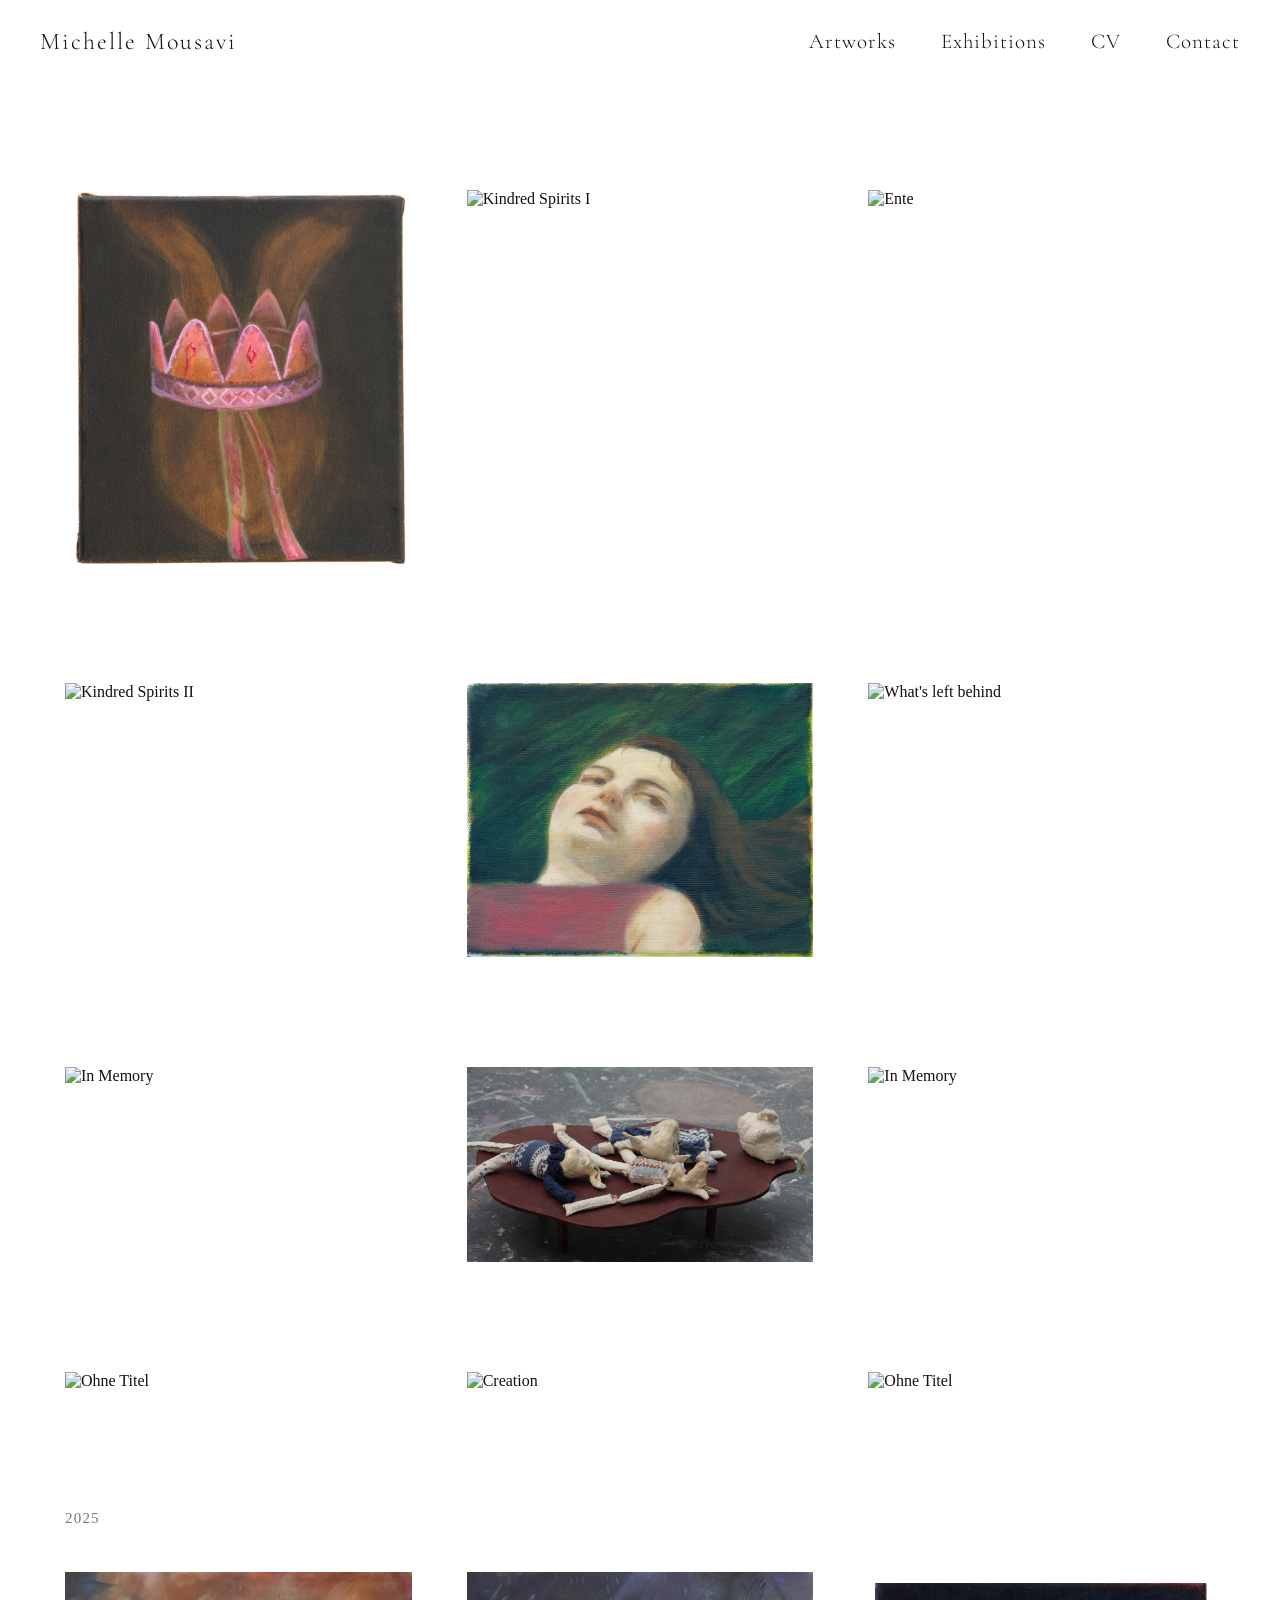
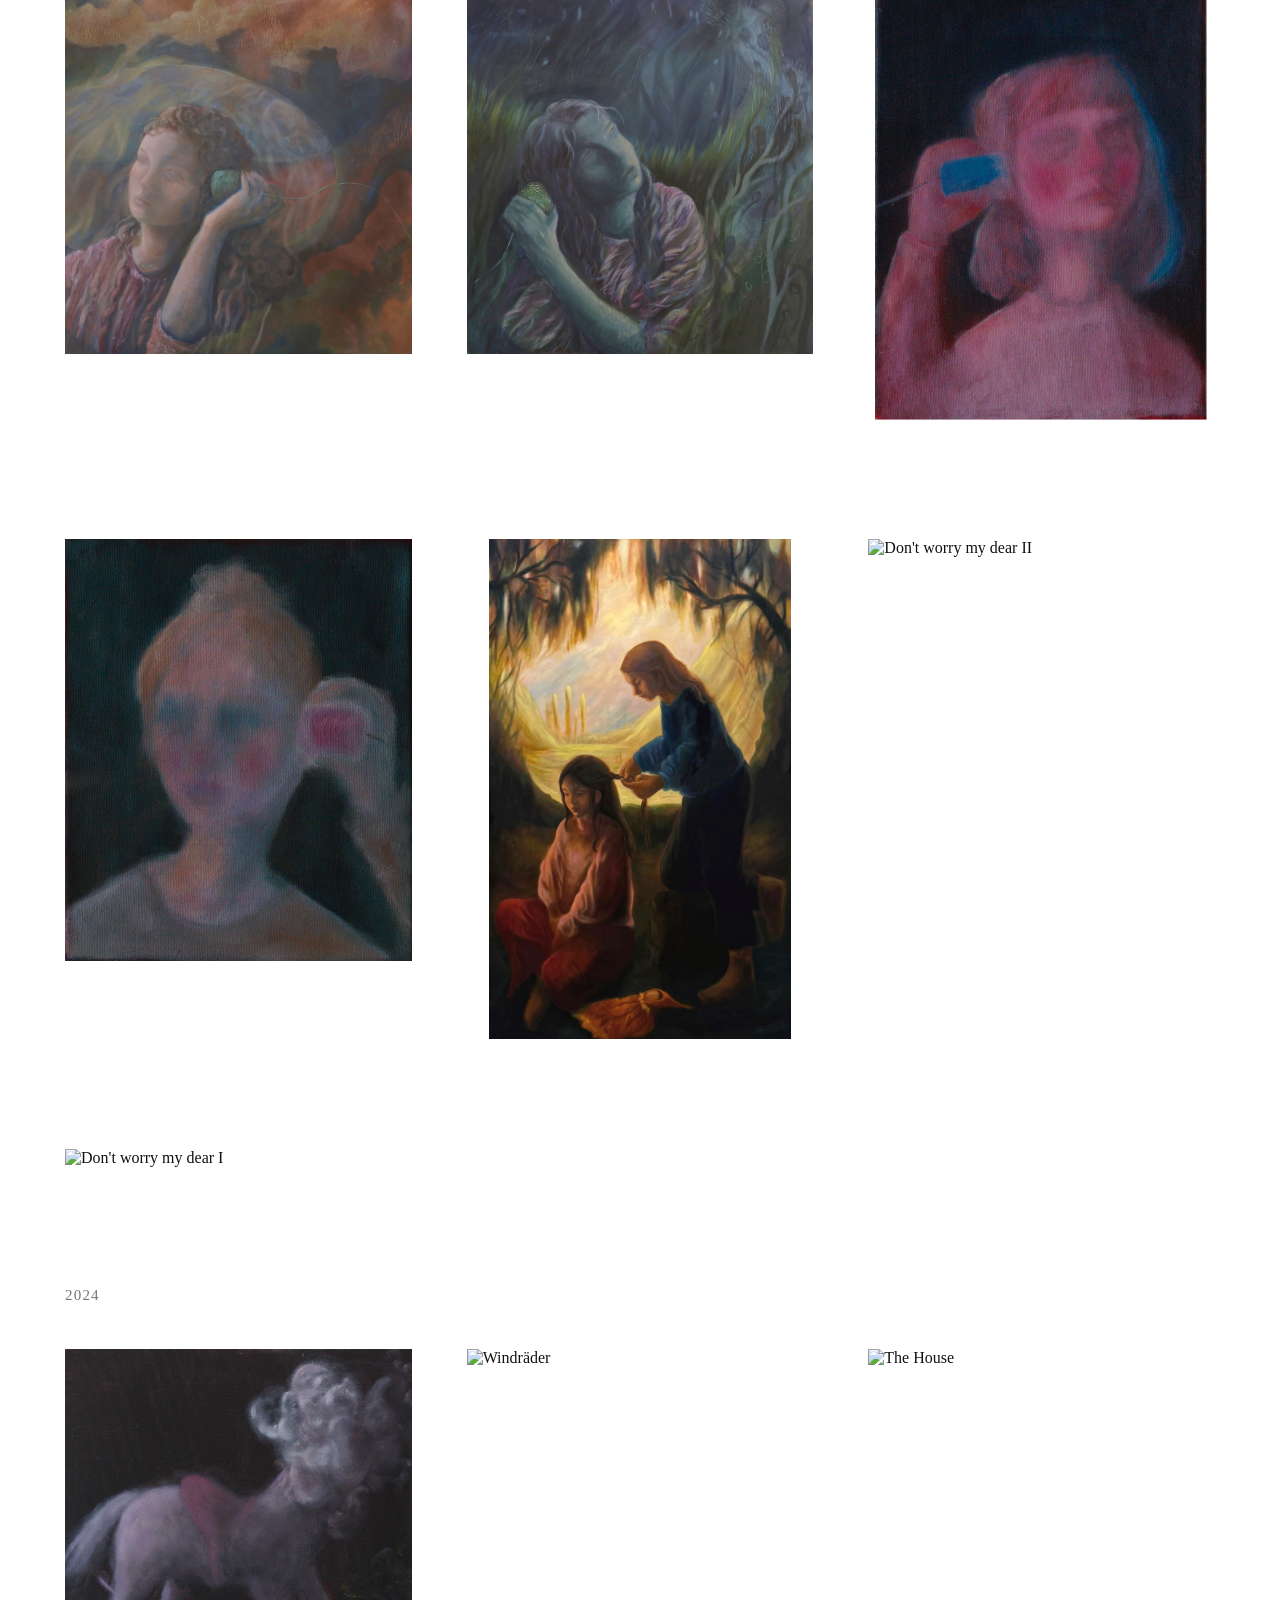
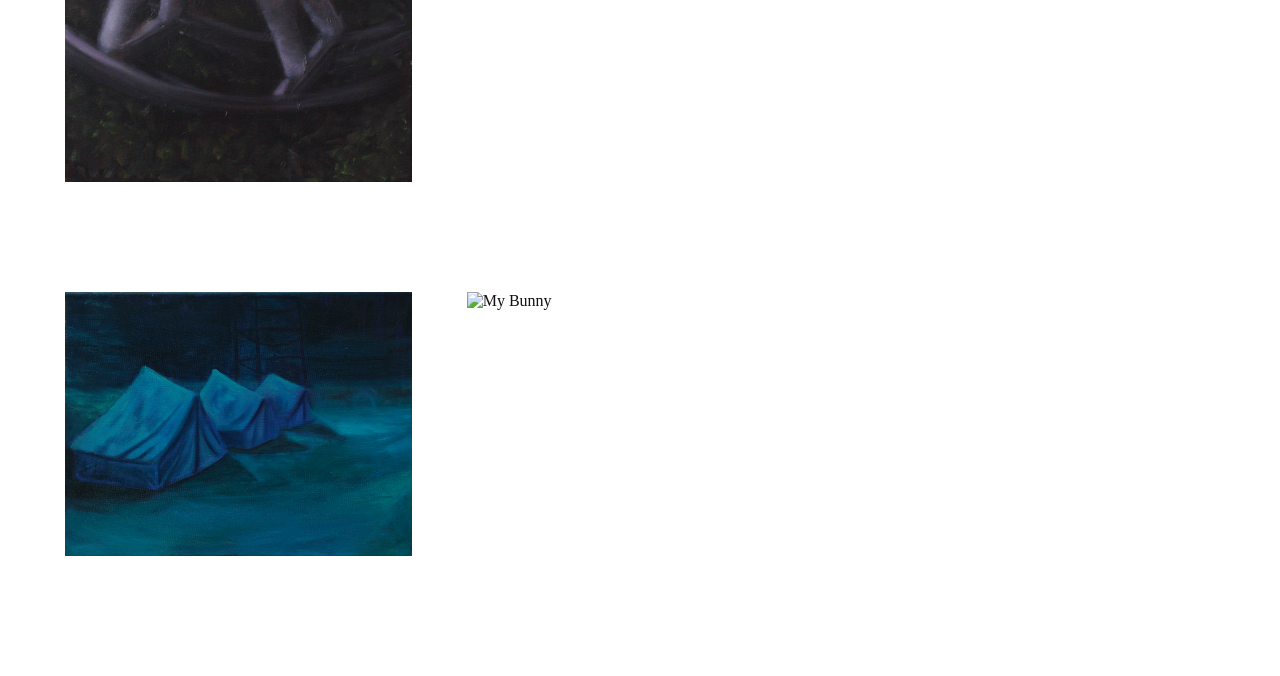
==== commit 267a80cb: "update artworks.html" ====
--- a/artworks.html
+++ b/artworks.html
@@ -37,7 +37,7 @@
         <div class="menu-links">
 
             <a href="artworks.html">Artworks</a>
-            <a href="exhibitions.html">Exhibitions</a>
+            <a href="Exhibitions.html">Exhibitions</a>
             <a href="cv.html">CV</a>
             <a href="contact.html">Contact</a>
 
@@ -113,7 +113,7 @@
                         <h3>Alborz II</h3>
                         <p>2026</p>
                         <p>Oil on canvas</p>
-                        <p>160 × 50 cm</p>
+                        <p>60 × 50 cm</p>
 
                     </div>
 
@@ -150,7 +150,7 @@
                         <h3>Kindred Spirits I</h3>
                         <p>2026</p>
                         <p>Oil on canvas</p>
-                        <p>140 × 180 cm</p>
+                        <p>140 × 80 cm</p>
 
                     </div>
 
@@ -441,7 +441,7 @@
                 <article class="painting-item">
 
                     <img
-                        src="images/paintings/dontworry2.jpg"
+                        src="images/paintings/Dontworry1.jpg"
                         alt="Don't worry my dear II">
 
                     <div class="painting-info">
@@ -459,7 +459,7 @@
                 <article class="painting-item">
 
                     <img
-                        src="images/paintings/dontworry1.jpg"
+                        src="images/paintings/Dontworry2.jpg"
                         alt="Don't worry my dear I">
 
                     <div class="painting-info">
--- a/style.css
+++ b/style.css
@@ -1294,47 +1294,33 @@
    ================================================= */
 
 .artworks-content {
-
     width: 100%;
-
-    padding: 140px 40px 80px;
+    max-width: 1150px;
+    box-sizing: border-box;
+
+    margin: 0 auto;
+    padding: 140px 40px 100px;
 
     display: grid;
-
-    grid-template-columns: 1fr 1fr;
-
-    gap: 35px;
-}
-
-
-.artwork-category {
-
-    position: relative;
-
+    grid-template-columns: repeat(2, minmax(0, 1fr));
+    gap: 45px;
+}
+
+.artwork-category img {
     display: block;
-
-    text-decoration: none;
-
-    color: #111111;
-
-    overflow: hidden;
-}
+    width: 100%;
+    height: auto;
+    object-fit: contain;
+
+    transition: transform 0.7s ease;
+}
+
 
 
 /* Images */
 
-.artwork-category img {
-
-    display: block;
-
-    width: 100%;
-
-    height: 70vh;
-
-    object-fit: cover;
-
-    transition: transform 0.7s ease;
-}
+
+
 
 
 /* Slight image movement */
@@ -1997,7 +1983,8 @@
 }
 
 .painting-year h2 {
-    margin: 0 0 45px;
+    max-width: 1150px;
+    margin: 0 auto 45px;
 
     font-family: Georgia, "Times New Roman", serif;
     font-size: 15px;
@@ -2007,6 +1994,7 @@
     color: #777777;
 }
 
+
 /* =================================================
    GRID
    ================================================= */
@@ -2014,15 +2002,15 @@
 .painting-grid {
     display: grid;
 
-    grid-template-columns: repeat(3, 1fr);
+    grid-template-columns: repeat(3, minmax(0, 1fr));
 
     column-gap: 55px;
     row-gap: 110px;
 
-    width: calc(100% - 40px);
-    max-width: 1250px;
-
-    margin-left: 40px;
+    width: calc(100% - 120px);
+    max-width: 1150px;
+
+    margin: 0 auto;
 }
 
 
